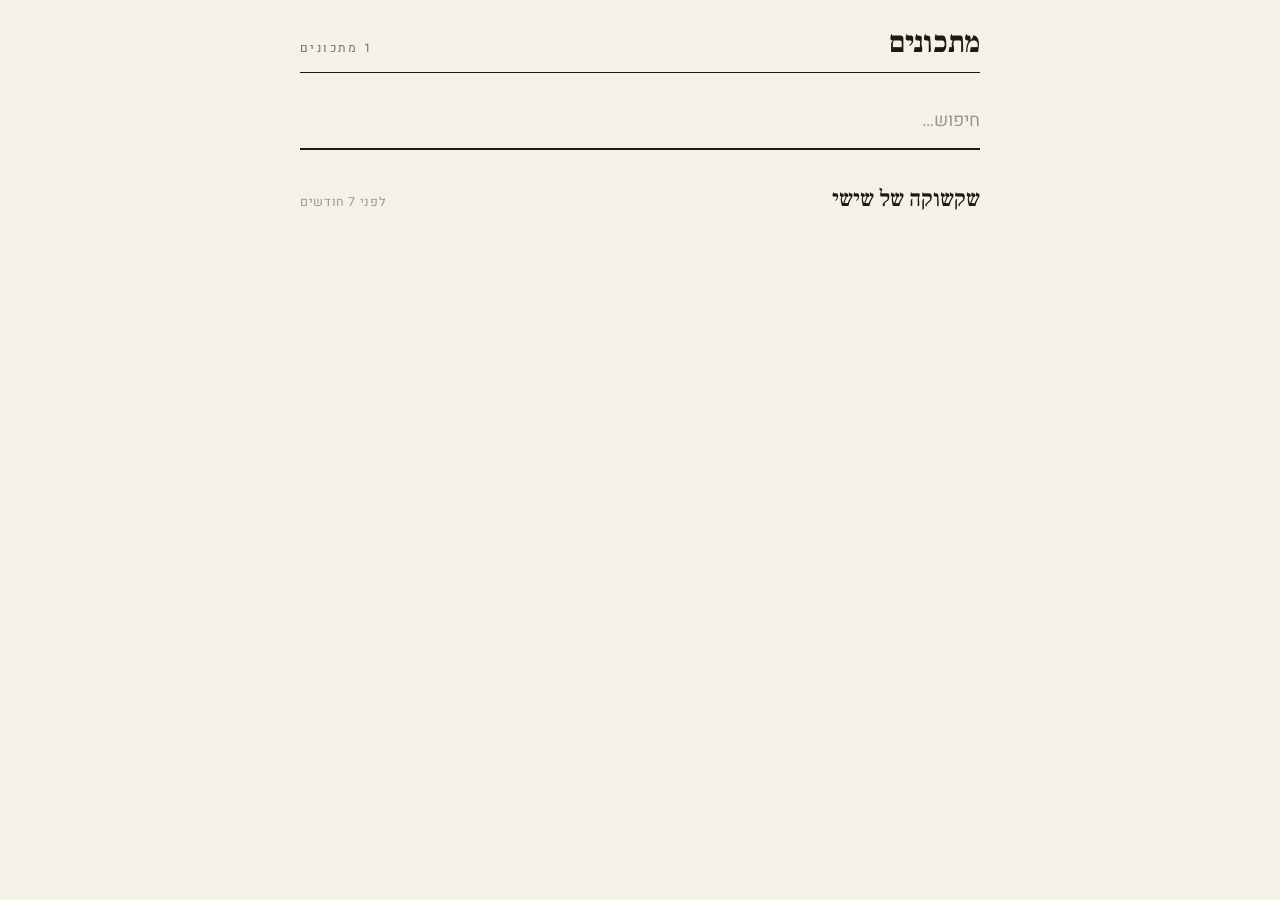
==== index.html @ 36fa7975 "matkonim v0" ====
<!doctype html>
<html lang="he" dir="rtl">
<head>
<meta charset="utf-8">
<meta name="viewport" content="width=device-width,initial-scale=1,viewport-fit=cover,maximum-scale=5">
<meta name="theme-color" content="#F7F2E8">
<meta name="apple-mobile-web-app-capable" content="yes">
<meta name="apple-mobile-web-app-status-bar-style" content="default">
<title>מתכונים</title>
<link rel="preconnect" href="https://fonts.googleapis.com">
<link rel="preconnect" href="https://fonts.gstatic.com" crossorigin>
<link href="https://fonts.googleapis.com/css2?family=Frank+Ruhl+Libre:wght@400;500;700;900&family=Heebo:wght@300;400;500;700&display=swap" rel="stylesheet">
<link rel="stylesheet" href="styles.css">
</head>
<body>
  <div id="app" aria-live="polite"></div>

  <template id="tpl-home">
    <div class="screen home">
      <header class="page-top">
        <div class="wordmark">מתכונים</div>
        <div class="kicker" data-count></div>
      </header>
      <div class="search-wrap">
        <input class="search" type="search" placeholder="חיפוש…" aria-label="חיפוש מתכונים" data-search>
      </div>
      <ul class="recipe-list" data-list></ul>
      <p class="empty" data-empty hidden>אין מתכונים תואמים</p>
    </div>
  </template>

  <template id="tpl-recipe">
    <article class="screen detail">
      <a href="#/" class="back">→ חזרה</a>
      <h1 data-title></h1>
      <div class="sub" data-sub></div>
      <section class="ingredients">
        <h2>מצרכים</h2>
        <div class="ing-list" data-ingredients></div>
      </section>
      <section class="instructions">
        <h2>הוראות הכנה</h2>
        <ol class="steps" data-instructions></ol>
      </section>
    </article>
  </template>

  <template id="tpl-admin-lock">
    <div class="screen lock">
      <div class="lock-inner">
        <div class="lock-title" data-lock-title>הזן PIN</div>
        <div class="lock-sub" data-lock-sub>ארבע ספרות לגישה לעריכה</div>
        <div class="pin-dots" data-dots>
          <span></span><span></span><span></span><span></span>
        </div>
        <div class="pin-pad">
          <button type="button">1</button><button type="button">2</button><button type="button">3</button>
          <button type="button">4</button><button type="button">5</button><button type="button">6</button>
          <button type="button">7</button><button type="button">8</button><button type="button">9</button>
          <button type="button" class="pad-spacer" aria-hidden="true"></button>
          <button type="button">0</button>
          <button type="button" class="pad-back" aria-label="מחק">⌫</button>
        </div>
        <button class="text-btn" data-forgot hidden>איפוס</button>
      </div>
    </div>
  </template>

  <template id="tpl-admin-token">
    <div class="screen token">
      <a href="#/" class="back">→ חזרה</a>
      <h1>GitHub Token</h1>
      <p class="token-help">
        כדי לשמור עריכות צריך Fine-grained PAT עם הרשאת Contents: Read and write על הריפו של מתכונים.
        <a href="https://github.com/settings/personal-access-tokens/new" target="_blank" rel="noopener">צור טוקן</a>
      </p>
      <label class="field">
        <span>שם בעלים (owner)</span>
        <input type="text" data-owner placeholder="danielhadar" dir="ltr">
      </label>
      <label class="field">
        <span>שם ריפו</span>
        <input type="text" data-repo placeholder="matkonim" dir="ltr">
      </label>
      <label class="field">
        <span>Token</span>
        <input type="password" data-token placeholder="github_pat_…" dir="ltr" autocomplete="off">
      </label>
      <div class="actions sticky">
        <button class="btn primary" data-save>שמור</button>
      </div>
      <p class="token-note">הטוקן נשמר רק בדפדפן הזה, ולא נשלח לשום מקום חוץ מ־api.github.com.</p>
    </div>
  </template>

  <template id="tpl-admin-home">
    <div class="screen admin-home">
      <header class="page-top">
        <div class="wordmark">עריכה</div>
        <a href="#/" class="kicker-link">יציאה לצפייה</a>
      </header>
      <div class="search-wrap">
        <input class="search" type="search" placeholder="חיפוש…" aria-label="חיפוש" data-search>
      </div>
      <ul class="recipe-list admin" data-list></ul>
      <p class="empty" data-empty hidden>אין עדיין מתכונים. הוסף אחד.</p>
      <a href="#/admin/new" class="fab" aria-label="מתכון חדש">+</a>
    </div>
  </template>

  <template id="tpl-admin-edit">
    <form class="screen edit">
      <a href="#/admin" class="back">→ חזרה</a>
      <h1 data-heading>מתכון חדש</h1>

      <label class="field">
        <span>כותרת</span>
        <input type="text" data-title required placeholder="שם המתכון">
      </label>

      <label class="field">
        <span>מצרכים — שורה אחת לכל מצרך</span>
        <textarea data-ingredients rows="8" placeholder="1 כוס קמח&#10;2 ביצים&#10;מלח"></textarea>
      </label>

      <label class="field">
        <span>הוראות הכנה — שורה אחת לכל שלב</span>
        <textarea data-instructions rows="12" placeholder="מערבבים את הקמח והביצים.&#10;מחממים תנור ל־180."></textarea>
      </label>

      <details class="preview-panel">
        <summary>תצוגה מקדימה</summary>
        <div class="preview-body" data-preview></div>
      </details>

      <div class="actions sticky">
        <button type="button" class="btn ghost" data-delete hidden>מחיקה</button>
        <button type="submit" class="btn primary" data-save>שמירה</button>
      </div>
    </form>
  </template>

  <div id="toast" class="toast" role="status" aria-live="polite" hidden></div>

  <script src="app.js"></script>
</body>
</html>
---- styles.css ----
/* ==========================================================================
   מתכונים — styles
   Aesthetic: נייר (Paper Recipe Book)
   Palette: cream paper · deep ink · saffron accent
   Type:    Frank Ruhl Libre (display) · Heebo (body)
   ========================================================================== */

:root {
  --paper:        #F7F2E8;
  --paper-lift:   #FCF8EE;          /* card interior, slightly brighter */
  --ink:          #1C1A16;
  --ink-60:       rgba(28,26,22,.62);
  --ink-40:       rgba(28,26,22,.42);
  --ink-20:       rgba(28,26,22,.20);
  --ink-10:       rgba(28,26,22,.10);
  --saffron:      #C8863C;
  --saffron-dark: #A06E2D;
  --danger:       #8B2A1F;

  --radius-sm:  6px;
  --radius-md:  10px;
  --radius-lg:  14px;

  --shadow-toast: 0 8px 24px -8px rgba(28,26,22,.25);

  --fs-base:   18px;
  --fs-body:   1.05rem;     /* ~19px */
  --fs-ingr:   1.12rem;     /* ~20px — kitchen readable */
  --fs-step:   1.22rem;     /* ~22px */
  --fs-h1:     2.4rem;      /* ~43px */
  --fs-h1-mob: 1.9rem;      /* ~34px */
  --fs-h2:     .82rem;

  --lh-body:   1.55;
  --lh-step:   1.65;

  --page-pad-x:   max(20px, env(safe-area-inset-right, 0) + 20px);
  --page-pad-bottom: max(32px, env(safe-area-inset-bottom, 0) + 32px);

  /* paper noise overlay — SVG data URI */
  --paper-noise: url("data:image/svg+xml;utf8,<svg xmlns='http://www.w3.org/2000/svg' width='200' height='200'><filter id='n'><feTurbulence type='fractalNoise' baseFrequency='.9' numOctaves='2'/></filter><rect width='200' height='200' filter='url(%23n)' opacity='.35'/></svg>");
}

* { box-sizing: border-box; }
html, body {
  margin: 0; padding: 0;
  background: var(--paper);
  color: var(--ink);
  -webkit-text-size-adjust: 100%;
  -webkit-font-smoothing: antialiased;
  text-rendering: optimizeLegibility;
}
body {
  font-family: 'Heebo', system-ui, sans-serif;
  font-size: var(--fs-base);
  line-height: var(--lh-body);
  min-height: 100dvh;
  position: relative;
  overscroll-behavior-y: contain;
}
body::before {
  content: '';
  position: fixed; inset: 0;
  background-image: var(--paper-noise);
  mix-blend-mode: multiply;
  opacity: .09;
  pointer-events: none;
  z-index: 0;
}
#app { position: relative; z-index: 1; }

/* ---------- layout shell ---------- */
.screen {
  max-width: 720px;
  margin: 0 auto;
  padding: 28px var(--page-pad-x) var(--page-pad-bottom);
  min-height: 100dvh;
  animation: fade 180ms ease-out both;
}
@keyframes fade { from { opacity: 0; transform: translateY(4px); } to { opacity: 1; transform: none; } }

/* When View Transitions are running (forward/back), skip the .screen fade — it would double-animate */
@supports (view-transition-name: root) {
  html.nav-forward .screen,
  html.nav-back .screen { animation: none; }
}

/* ============================================================================
   Page transitions — slide for forward/back, matched to RTL direction.
   RTL convention (iOS): forward enters from LEFT, back enters from RIGHT.
   Uses the View Transitions API — silently no-ops on browsers that lack it.
   ============================================================================ */
@keyframes slide-in-from-left  { from { transform: translateX(-100%); opacity: .85; } to { transform: none; opacity: 1; } }
@keyframes slide-out-to-right  { from { transform: none; opacity: 1; }                to { transform: translateX(100%);  opacity: .85; } }
@keyframes slide-in-from-right { from { transform: translateX(100%);  opacity: .85; } to { transform: none; opacity: 1; } }
@keyframes slide-out-to-left   { from { transform: none; opacity: 1; }                to { transform: translateX(-100%); opacity: .85; } }

::view-transition-old(root),
::view-transition-new(root) {
  animation-duration: 280ms;
  animation-timing-function: cubic-bezier(.25,.8,.25,1);
  animation-fill-mode: both;
  /* Hide scrollbars on the snapshot so they don't flash */
  mix-blend-mode: normal;
}

html.nav-forward::view-transition-old(root) { animation-name: slide-out-to-right; }
html.nav-forward::view-transition-new(root) { animation-name: slide-in-from-left; }
html.nav-back::view-transition-old(root)    { animation-name: slide-out-to-left; }
html.nav-back::view-transition-new(root)    { animation-name: slide-in-from-right; }

/* No-animation cases: cross-fade quickly */
html.nav-same::view-transition-old(root),
html.nav-none::view-transition-old(root) { animation: none; opacity: 0; }
html.nav-same::view-transition-new(root),
html.nav-none::view-transition-new(root) { animation: none; opacity: 1; }

@media (prefers-reduced-motion: reduce) {
  ::view-transition-old(root),
  ::view-transition-new(root) { animation-duration: 0ms !important; }
}

a { color: inherit; }
button { font-family: inherit; }

.page-top {
  display: flex;
  align-items: baseline;
  justify-content: space-between;
  gap: 16px;
  border-bottom: 1px solid var(--ink);
  padding-bottom: 14px;
  margin-bottom: 20px;
}
.wordmark {
  font-family: 'Frank Ruhl Libre', serif;
  font-weight: 700;
  font-size: 30px;
  letter-spacing: -.01em;
  line-height: 1;
}
.kicker, .kicker-link {
  font-size: 12px;
  letter-spacing: .2em;
  text-transform: uppercase;
  color: var(--ink-60);
  text-decoration: none;
}
.kicker-link { text-decoration: underline; text-underline-offset: 4px; }
.kicker-link:hover { color: var(--ink); }

/* ---------- search ---------- */
.search-wrap { position: relative; margin-bottom: 18px; }
.search {
  width: 100%;
  background: transparent;
  border: none;
  border-bottom: 2px solid var(--ink);
  padding: 14px 0 14px 38px;
  font-family: inherit;
  font-size: 18px;
  color: var(--ink);
  direction: rtl;
  text-align: right;
  outline: none;
  -webkit-appearance: none;
  border-radius: 0;
}
.search::placeholder { color: var(--ink-40); }
.search::-webkit-search-cancel-button { display: none; }
.search:focus { border-bottom-color: var(--saffron); }

/* ---------- recipe list ---------- */
.recipe-list {
  list-style: none;
  margin: 0; padding: 0;
}
.recipe-list li {
  padding: 18px 0;
  border-bottom: 1px solid var(--ink-20);
  display: flex;
  align-items: baseline;
  justify-content: space-between;
  gap: 18px;
  cursor: pointer;
  -webkit-tap-highlight-color: transparent;
  min-height: 64px;
}
.recipe-list li:last-child { border-bottom: none; }
.recipe-list li:active { background: var(--ink-10); }
.recipe-list .t {
  font-family: 'Frank Ruhl Libre', serif;
  font-weight: 500;
  font-size: 23px;
  line-height: 1.2;
}
.recipe-list .meta {
  font-size: 12.5px;
  color: var(--ink-40);
  white-space: nowrap;
  letter-spacing: .05em;
}
.recipe-list li.fresh .t::before {
  content: '';
  display: inline-block;
  width: 6px; height: 6px;
  background: var(--saffron);
  border-radius: 50%;
  margin-left: 10px;
  vertical-align: middle;
  transform: translateY(-3px);
}

/* admin rows: add edit/delete */
.recipe-list.admin li { padding-left: 8px; }
.recipe-list.admin .row-actions {
  display: flex;
  gap: 6px;
}
.recipe-list.admin .row-actions a {
  color: var(--ink-60);
  text-decoration: none;
  font-size: 14px;
  padding: 10px 12px;
  border-radius: var(--radius-sm);
}
.recipe-list.admin .row-actions a:hover { color: var(--ink); background: var(--ink-10); }

.empty {
  text-align: center;
  color: var(--ink-40);
  padding: 48px 0;
  font-style: italic;
}

/* ---------- recipe detail ---------- */
.detail .back, .edit .back, .token .back {
  display: inline-block;
  font-size: 14px;
  color: var(--ink-60);
  text-decoration: none;
  margin-bottom: 16px;
  padding: 6px 0;
}
.detail .back:hover { color: var(--ink); }

.detail h1 {
  font-family: 'Frank Ruhl Libre', serif;
  font-weight: 700;
  font-size: var(--fs-h1);
  line-height: 1.05;
  letter-spacing: -.02em;
  margin: 0 0 8px;
}
.detail .sub {
  font-size: 12px;
  letter-spacing: .2em;
  text-transform: uppercase;
  color: var(--ink-60);
  margin-bottom: 26px;
}
.detail h2 {
  font-family: 'Frank Ruhl Libre', serif;
  font-weight: 700;
  font-size: var(--fs-h2);
  letter-spacing: .3em;
  text-transform: uppercase;
  color: var(--saffron-dark);
  margin: 32px 0 14px;
}

/* ingredients — no bullets, just lines */
.ing-list {
  display: block;
}
.ing-list > div {
  font-size: var(--fs-ingr);
  line-height: 1.45;
  padding: 8px 0;
  border-bottom: 1px dashed var(--ink-20);
}
.ing-list > div:last-child { border-bottom: none; }

/* instructions — numbered cells (C adapted to paper) */
.steps {
  list-style: none;
  counter-reset: step;
  margin: 0; padding: 0;
  display: grid;
  gap: 10px;
}
.steps li {
  counter-increment: step;
  position: relative;
  background: var(--paper-lift);
  border: 1px solid var(--ink);
  border-radius: var(--radius-md);
  padding: 18px 64px 18px 20px;
  font-size: var(--fs-step);
  line-height: var(--lh-step);
}
.steps li::before {
  content: counter(step);
  position: absolute;
  right: -1px; top: -1px;
  width: 44px; height: 44px;
  background: var(--saffron);
  color: var(--paper);
  border: 1px solid var(--ink);
  border-top-right-radius: var(--radius-md);
  border-bottom-left-radius: var(--radius-md);
  font-family: 'Frank Ruhl Libre', serif;
  font-weight: 700;
  font-size: 22px;
  display: grid;
  place-items: center;
  font-variant-numeric: tabular-nums;
}

/* ---------- PIN lock ---------- */
.lock {
  display: flex;
  align-items: center;
  justify-content: center;
}
.lock-inner {
  width: 100%;
  max-width: 340px;
  text-align: center;
}
.lock-title {
  font-family: 'Frank Ruhl Libre', serif;
  font-weight: 700;
  font-size: 34px;
  margin-top: 40px;
  margin-bottom: 6px;
}
.lock-sub {
  color: var(--ink-60);
  font-size: 14px;
  margin-bottom: 32px;
}
.pin-dots {
  display: flex;
  justify-content: center;
  gap: 18px;
  margin-bottom: 36px;
}
.pin-dots span {
  width: 14px; height: 14px;
  border-radius: 50%;
  border: 1.5px solid var(--ink);
  transition: background 120ms ease;
}
.pin-dots span.filled { background: var(--ink); }
.pin-dots.shake { animation: shake 320ms ease; }
@keyframes shake {
  0%,100% { transform: translateX(0); }
  20% { transform: translateX(-8px); }
  40% { transform: translateX(8px); }
  60% { transform: translateX(-6px); }
  80% { transform: translateX(6px); }
}
.pin-pad {
  display: grid;
  grid-template-columns: repeat(3, 1fr);
  gap: 14px;
  max-width: 320px;
  margin: 0 auto;
}
.pin-pad button {
  aspect-ratio: 1;
  min-height: 72px;
  border: 1px solid var(--ink);
  background: var(--paper-lift);
  border-radius: 50%;
  font-family: 'Frank Ruhl Libre', serif;
  font-weight: 500;
  font-size: 28px;
  color: var(--ink);
  cursor: pointer;
  -webkit-tap-highlight-color: transparent;
  transition: background 100ms ease, transform 80ms ease;
}
.pin-pad button:active { background: var(--saffron); color: var(--paper); transform: scale(.96); }
.pin-pad .pad-spacer { border: none; background: transparent; pointer-events: none; }
.pin-pad .pad-back {
  font-size: 22px;
  background: transparent;
  border: none;
}
.pin-pad .pad-back:active { background: transparent; transform: scale(.96); color: var(--saffron-dark); }

.text-btn {
  background: none;
  border: none;
  color: var(--ink-60);
  font-size: 13px;
  margin-top: 28px;
  text-decoration: underline;
  text-underline-offset: 4px;
  padding: 8px;
}

/* ---------- token screen ---------- */
.token h1 {
  font-family: 'Frank Ruhl Libre', serif;
  font-weight: 700;
  font-size: 32px;
  margin: 8px 0 12px;
}
.token-help {
  color: var(--ink-60);
  font-size: 15px;
  margin-bottom: 20px;
  line-height: 1.5;
}
.token-help a {
  color: var(--saffron-dark);
  text-decoration: underline;
  text-underline-offset: 3px;
}
.token-note {
  color: var(--ink-40);
  font-size: 12px;
  margin-top: 12px;
  line-height: 1.5;
}

/* ---------- admin / edit form ---------- */
.edit h1 {
  font-family: 'Frank Ruhl Libre', serif;
  font-weight: 700;
  font-size: 30px;
  margin: 8px 0 24px;
}
.field {
  display: block;
  margin-bottom: 18px;
}
.field > span {
  display: block;
  font-size: 12px;
  letter-spacing: .15em;
  text-transform: uppercase;
  color: var(--ink-60);
  margin-bottom: 8px;
}
.field input[type="text"],
.field input[type="password"],
.field textarea {
  width: 100%;
  background: var(--paper-lift);
  border: 1px solid var(--ink);
  border-radius: var(--radius-md);
  padding: 14px 16px;
  font-family: inherit;
  font-size: 17px;
  color: var(--ink);
  line-height: 1.5;
  outline: none;
  -webkit-appearance: none;
}
.field input[type="text"]:focus,
.field input[type="password"]:focus,
.field textarea:focus {
  border-color: var(--saffron);
  box-shadow: 0 0 0 3px rgba(200,134,60,.15);
}
.field textarea {
  resize: vertical;
  min-height: 120px;
  font-family: inherit;
  line-height: 1.6;
}

.preview-panel {
  background: var(--paper-lift);
  border: 1px dashed var(--ink-40);
  border-radius: var(--radius-md);
  padding: 8px 16px;
  margin: 20px 0 120px;
}
.preview-panel summary {
  font-size: 12px;
  letter-spacing: .15em;
  text-transform: uppercase;
  color: var(--ink-60);
  cursor: pointer;
  padding: 8px 0;
}
.preview-panel[open] summary { margin-bottom: 8px; }
.preview-body {
  padding-bottom: 8px;
}
.preview-body h3 {
  font-family: 'Frank Ruhl Libre', serif;
  font-weight: 700;
  font-size: 26px;
  margin: 8px 0 16px;
}
.preview-body .p-section {
  font-family: 'Frank Ruhl Libre', serif;
  font-weight: 700;
  font-size: 11px;
  letter-spacing: .3em;
  text-transform: uppercase;
  color: var(--saffron-dark);
  margin: 20px 0 10px;
}
.preview-body .p-ing { padding: 6px 0; font-size: 16px; border-bottom: 1px dashed var(--ink-20); }
.preview-body .p-ing:last-child { border-bottom: none; }
.preview-body ol.p-steps { list-style: none; counter-reset: p; padding: 0; margin: 0; display: grid; gap: 8px; }
.preview-body ol.p-steps li {
  counter-increment: p;
  position: relative;
  background: var(--paper);
  border: 1px solid var(--ink);
  border-radius: var(--radius-md);
  padding: 12px 54px 12px 16px;
  font-size: 16px;
  line-height: 1.5;
}
.preview-body ol.p-steps li::before {
  content: counter(p);
  position: absolute;
  right: -1px; top: -1px;
  width: 36px; height: 36px;
  background: var(--saffron);
  color: var(--paper);
  border: 1px solid var(--ink);
  border-top-right-radius: var(--radius-md);
  border-bottom-left-radius: var(--radius-md);
  font-family: 'Frank Ruhl Libre', serif;
  font-weight: 700;
  font-size: 17px;
  display: grid;
  place-items: center;
}

/* ---------- buttons ---------- */
.actions {
  display: flex;
  gap: 10px;
  justify-content: flex-start;
}
.actions.sticky {
  position: sticky;
  bottom: 0;
  background: linear-gradient(to top, var(--paper) 60%, transparent);
  padding: 20px 0 calc(env(safe-area-inset-bottom, 0) + 12px);
  margin-top: 24px;
  z-index: 5;
}
.btn {
  border: 1px solid var(--ink);
  border-radius: var(--radius-md);
  padding: 14px 22px;
  font-family: inherit;
  font-size: 16px;
  font-weight: 500;
  cursor: pointer;
  min-height: 50px;
  -webkit-tap-highlight-color: transparent;
  transition: background 100ms ease, transform 80ms ease;
}
.btn.primary { background: var(--ink); color: var(--paper); }
.btn.primary:active { background: #000; transform: scale(.98); }
.btn.ghost { background: transparent; color: var(--danger); border-color: var(--danger); margin-left: auto; }
.btn.ghost:active { background: rgba(139,42,31,.08); }
.btn:disabled { opacity: .5; cursor: not-allowed; }

/* ---------- FAB ---------- */
.fab {
  position: fixed;
  bottom: calc(env(safe-area-inset-bottom, 0) + 24px);
  inset-inline-end: 24px;
  width: 60px; height: 60px;
  background: var(--ink);
  color: var(--paper);
  border-radius: 50%;
  display: grid;
  place-items: center;
  font-family: 'Frank Ruhl Libre', serif;
  font-size: 34px;
  text-decoration: none;
  box-shadow: 0 6px 16px -4px rgba(28,26,22,.35);
  z-index: 10;
  transition: transform 120ms ease;
}
.fab:active { transform: scale(.94); }

/* ---------- toast ---------- */
.toast {
  position: fixed;
  bottom: calc(env(safe-area-inset-bottom, 0) + 28px);
  left: 50%;
  transform: translateX(-50%) translateY(12px);
  background: var(--ink);
  color: var(--paper);
  padding: 12px 18px;
  border-radius: var(--radius-md);
  font-size: 15px;
  box-shadow: var(--shadow-toast);
  z-index: 100;
  opacity: 0;
  pointer-events: none;
  transition: opacity 180ms ease, transform 180ms ease;
}
.toast[data-visible="true"] {
  opacity: 1;
  transform: translateX(-50%) translateY(0);
}
.toast.error { background: var(--danger); }

/* ---------- wider (iPad / desktop) ---------- */
@media (min-width: 900px) {
  :root { --fs-base: 19px; }
  .detail h1 { font-size: 3rem; }
  .steps li { font-size: 1.26rem; padding-right: 72px; padding-left: 22px; }
  .pin-pad { max-width: 360px; }
}

/* ---------- narrower (phone) ---------- */
@media (max-width: 480px) {
  :root {
    --fs-base: 17px;
    --fs-ingr: 1.06rem;
    --fs-step: 1.12rem;
    --fs-h1: 2rem;
  }
  .wordmark { font-size: 26px; }
  .recipe-list .t { font-size: 20px; }
}

/* ---------- honour reduce-motion ---------- */
@media (prefers-reduced-motion: reduce) {
  * { animation: none !important; transition: none !important; }
}
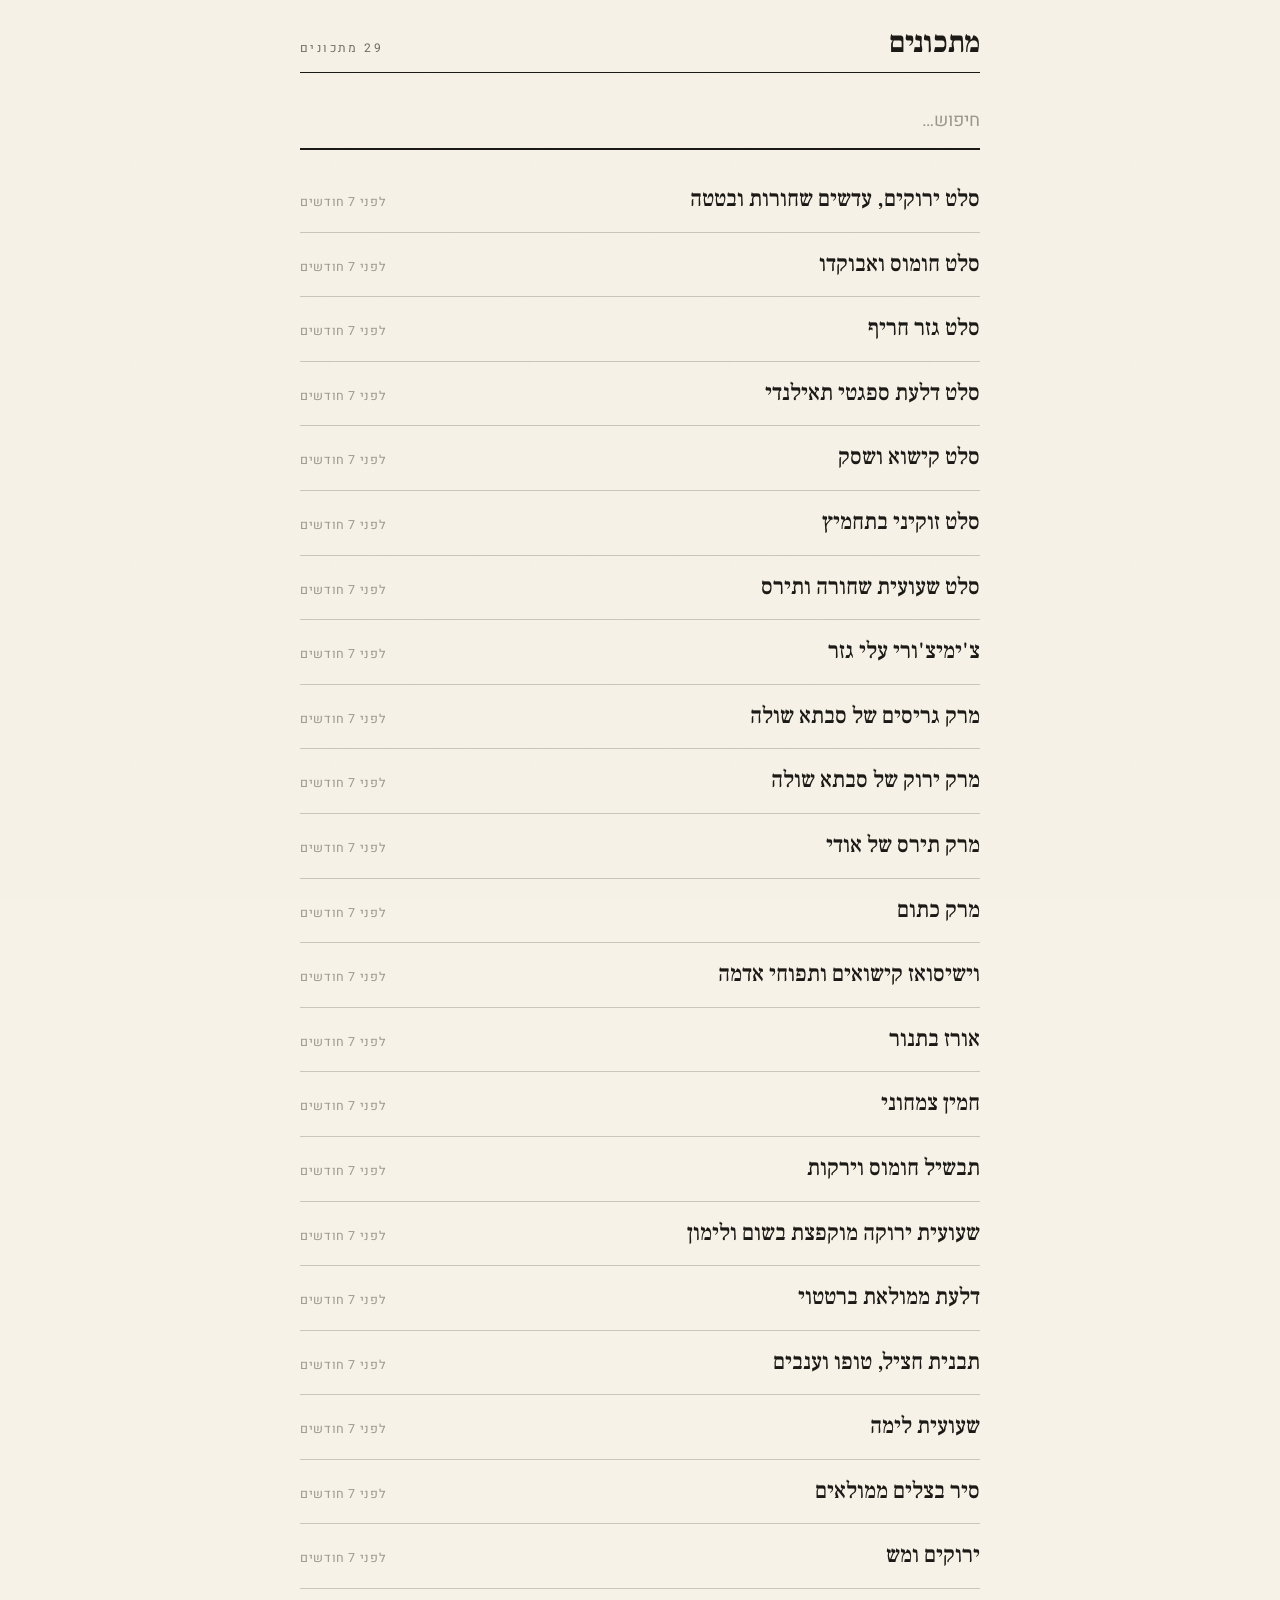
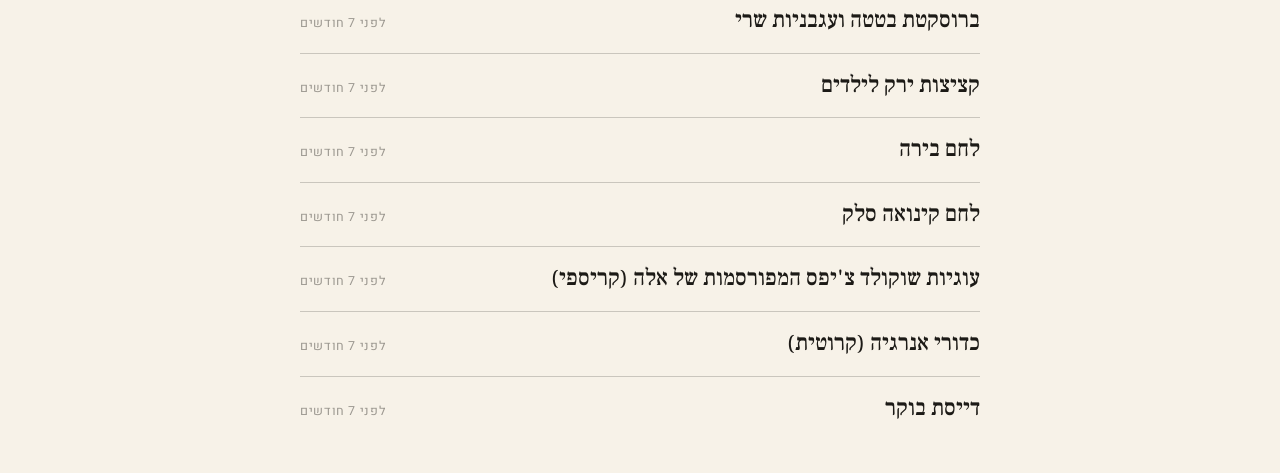
==== commit 7a7d1ff4: "add noindex + robots.txt to keep site out of search engines" ====
--- a/index.html
+++ b/index.html
@@ -6,6 +6,7 @@
 <meta name="theme-color" content="#F7F2E8">
 <meta name="apple-mobile-web-app-capable" content="yes">
 <meta name="apple-mobile-web-app-status-bar-style" content="default">
+<meta name="robots" content="noindex, nofollow">
 <title>מתכונים</title>
 <link rel="preconnect" href="https://fonts.googleapis.com">
 <link rel="preconnect" href="https://fonts.gstatic.com" crossorigin>
--- a/styles.css
+++ b/styles.css
@@ -281,6 +281,20 @@
 }
 .ing-list > div:last-child { border-bottom: none; }
 
+/* sub-section header inside ingredients (lines ending with ":") — e.g. "לרוטב:" */
+.ing-list > div[data-section] {
+  font-family: var(--font-display, var(--font-sans));
+  font-weight: 600;
+  font-size: calc(var(--fs-ingr) * 1.02);
+  color: var(--saffron-dark);
+  letter-spacing: .02em;
+  padding-top: 16px;
+  padding-bottom: 6px;
+  border-bottom: none;
+}
+.ing-list > div[data-section] + div { border-top: 1px dashed var(--ink-20); }
+.ing-list > div[data-section]:first-child { padding-top: 8px; }
+
 /* instructions — numbered cells (C adapted to paper) */
 .steps {
   list-style: none;
@@ -510,6 +524,13 @@
 }
 .preview-body .p-ing { padding: 6px 0; font-size: 16px; border-bottom: 1px dashed var(--ink-20); }
 .preview-body .p-ing:last-child { border-bottom: none; }
+.preview-body .p-ing[data-section] {
+  font-weight: 600;
+  color: var(--saffron-dark);
+  padding-top: 12px;
+  border-bottom: none;
+}
+.preview-body .p-ing[data-section] + .p-ing { border-top: 1px dashed var(--ink-20); }
 .preview-body ol.p-steps { list-style: none; counter-reset: p; padding: 0; margin: 0; display: grid; gap: 8px; }
 .preview-body ol.p-steps li {
   counter-increment: p;
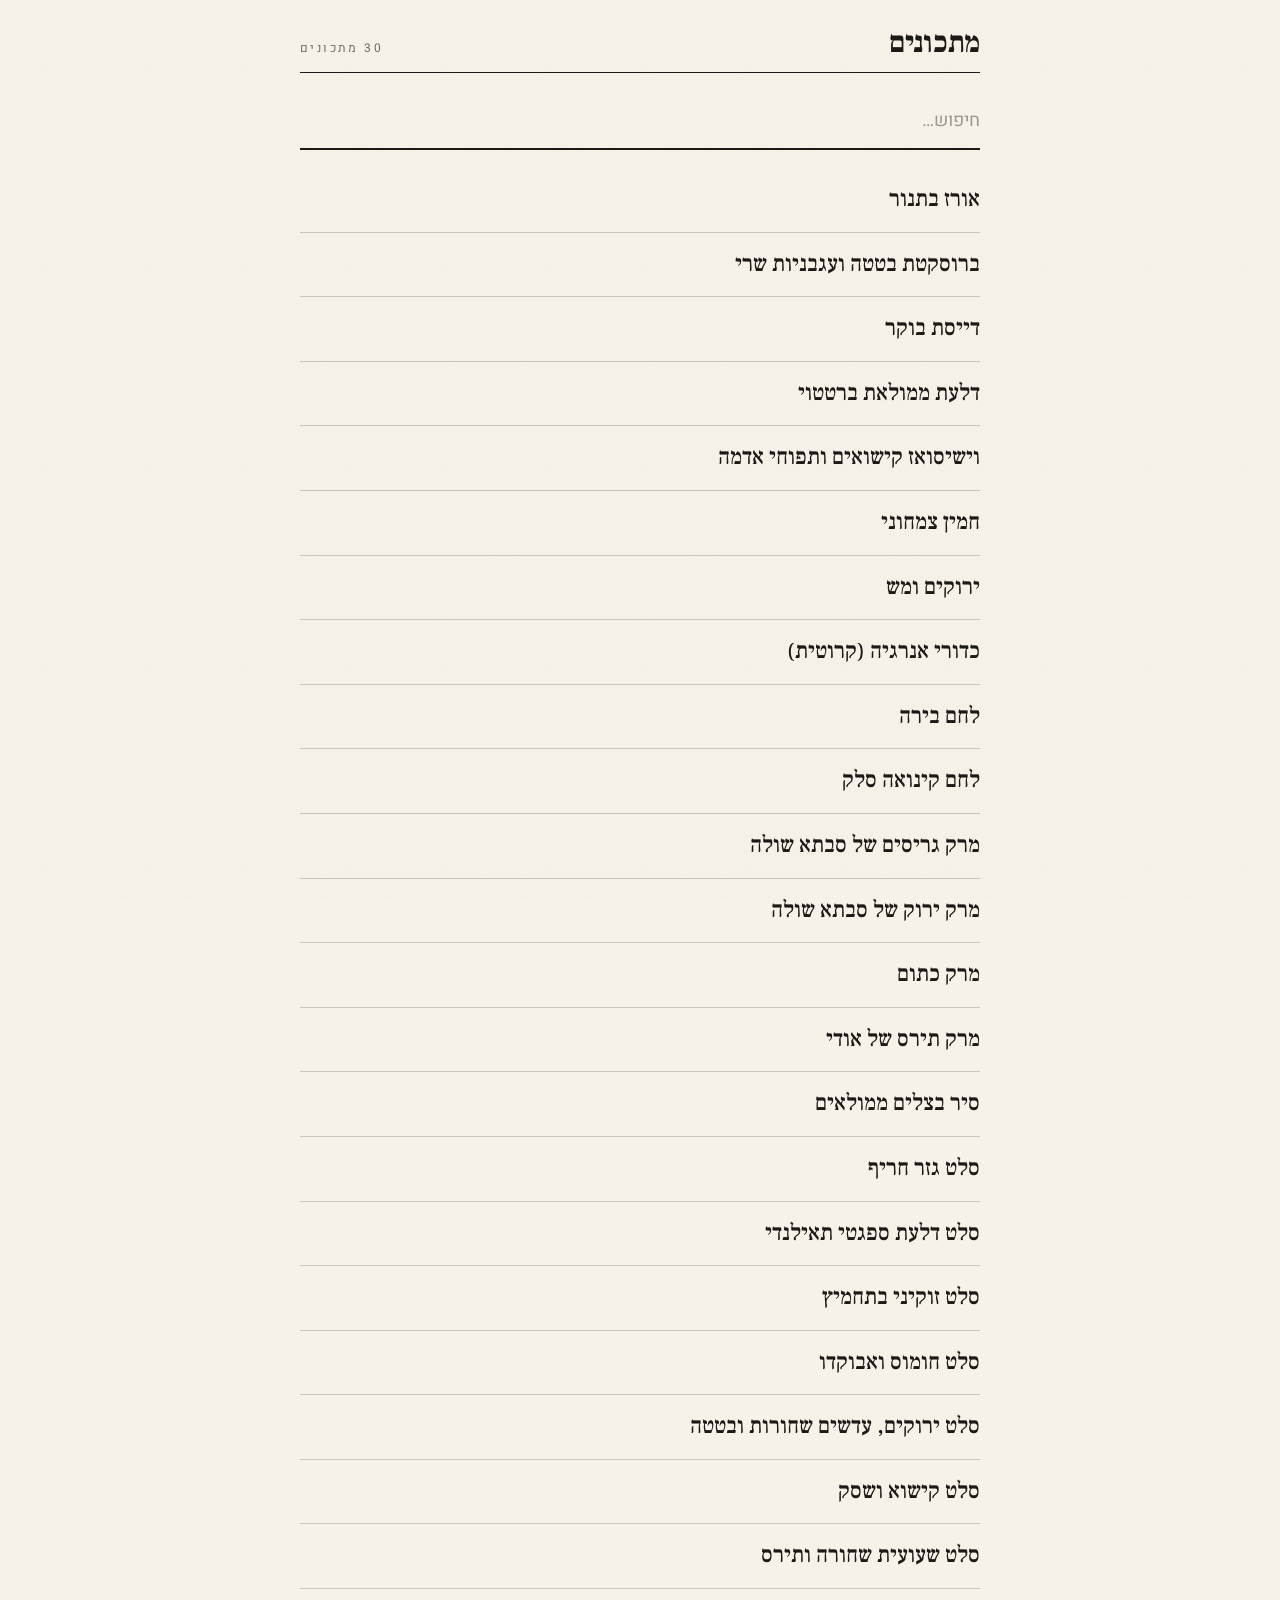
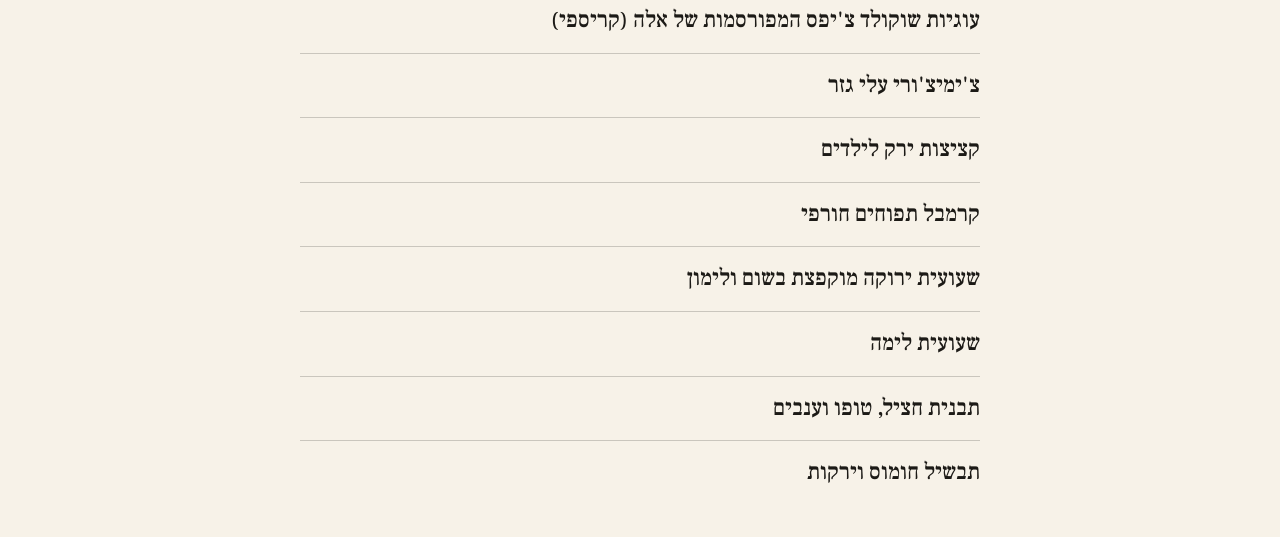
==== commit 5a4a24cd: "ui: clear-search button, stable sort, cleaner list meta - search: add × button to clear (reader + ad" ====
--- a/index.html
+++ b/index.html
@@ -24,6 +24,7 @@
       </header>
       <div class="search-wrap">
         <input class="search" type="search" placeholder="חיפוש…" aria-label="חיפוש מתכונים" data-search>
+        <button class="search-clear" type="button" aria-label="נקה חיפוש" data-search-clear hidden>×</button>
       </div>
       <ul class="recipe-list" data-list></ul>
       <p class="empty" data-empty hidden>אין מתכונים תואמים</p>
@@ -102,6 +103,7 @@
       </header>
       <div class="search-wrap">
         <input class="search" type="search" placeholder="חיפוש…" aria-label="חיפוש" data-search>
+        <button class="search-clear" type="button" aria-label="נקה חיפוש" data-search-clear hidden>×</button>
       </div>
       <ul class="recipe-list admin" data-list></ul>
       <p class="empty" data-empty hidden>אין עדיין מתכונים. הוסף אחד.</p>
--- a/styles.css
+++ b/styles.css
@@ -170,6 +170,30 @@
 .search::-webkit-search-cancel-button { display: none; }
 .search:focus { border-bottom-color: var(--saffron); }
 
+.search-clear {
+  position: absolute;
+  left: 0;
+  top: 50%;
+  transform: translateY(-50%);
+  width: 28px;
+  height: 28px;
+  padding: 0;
+  border: none;
+  background: transparent;
+  color: var(--ink-40);
+  font-size: 22px;
+  line-height: 1;
+  cursor: pointer;
+  border-radius: 50%;
+  display: flex;
+  align-items: center;
+  justify-content: center;
+  transition: color 120ms ease, background 120ms ease;
+}
+.search-clear:hover { color: var(--ink); background: rgba(0,0,0,.05); }
+.search-clear:focus-visible { outline: 2px solid var(--saffron); outline-offset: 2px; }
+.search-clear[hidden] { display: none; }
+
 /* ---------- recipe list ---------- */
 .recipe-list {
   list-style: none;
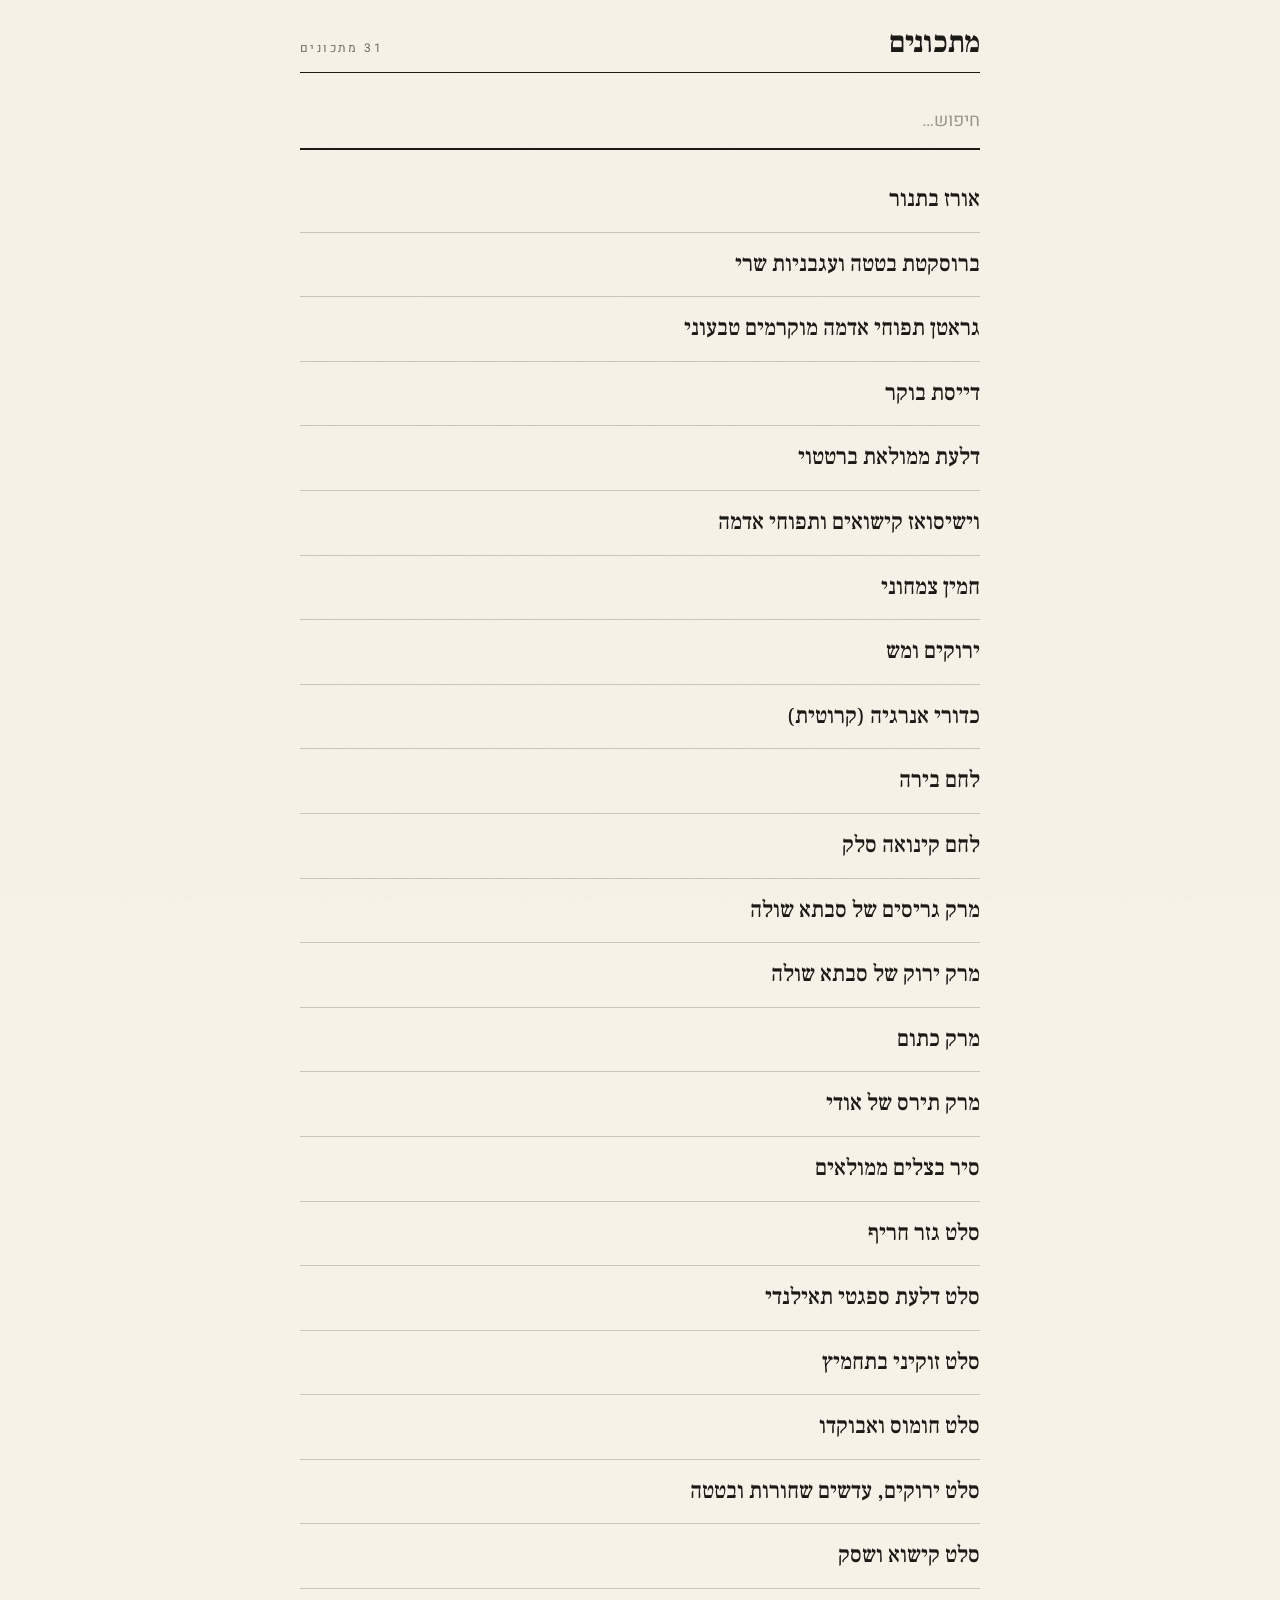
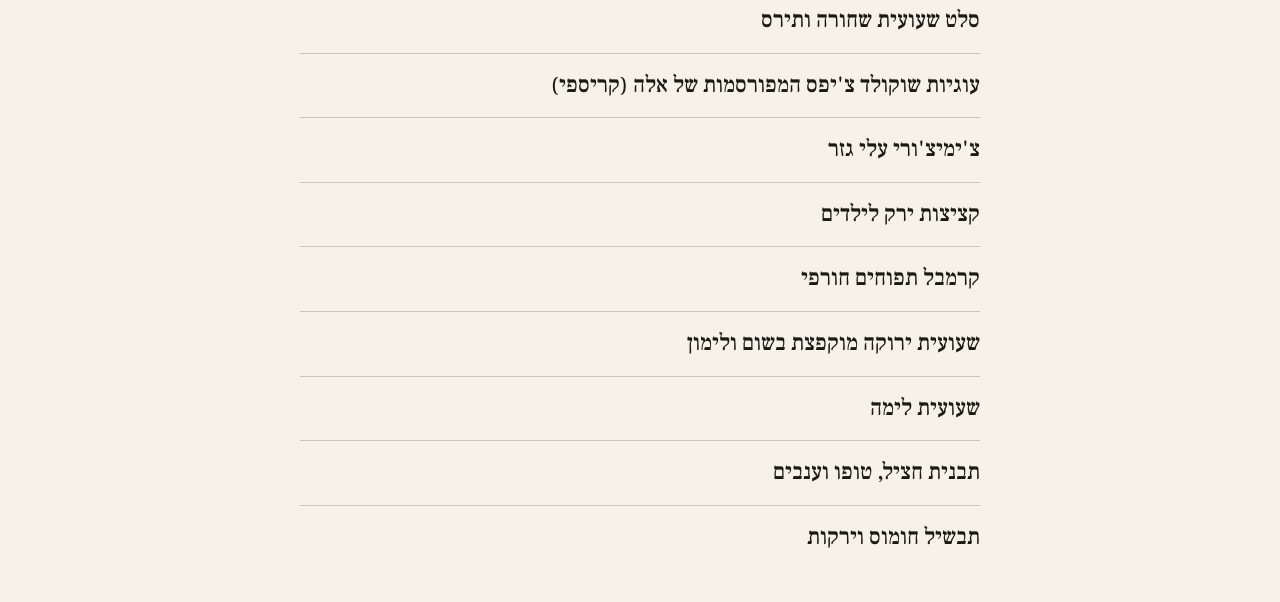
==== commit 8b36f4f7: "drop last-opened sort; add admin category picker - remove last-opened localStorage sort + per-row me" ====
--- a/index.html
+++ b/index.html
@@ -122,6 +122,21 @@
       </label>
 
       <label class="field">
+        <span>קטגוריה</span>
+        <select data-category required>
+          <option value="" disabled selected>בחר קטגוריה</option>
+          <option value="salads">סלטים</option>
+          <option value="soups">מרקים</option>
+          <option value="starters">מנות ראשונות</option>
+          <option value="mains">עיקריות</option>
+          <option value="baked">מאפים ולחמים</option>
+          <option value="desserts">קינוחים</option>
+          <option value="breakfast">ארוחת בוקר</option>
+          <option value="sauces">רטבים</option>
+        </select>
+      </label>
+
+      <label class="field">
         <span>מצרכים — שורה אחת לכל מצרך</span>
         <textarea data-ingredients rows="8" placeholder="1 כוס קמח&#10;2 ביצים&#10;מלח"></textarea>
       </label>
--- a/styles.css
+++ b/styles.css
@@ -218,23 +218,6 @@
   font-size: 23px;
   line-height: 1.2;
 }
-.recipe-list .meta {
-  font-size: 12.5px;
-  color: var(--ink-40);
-  white-space: nowrap;
-  letter-spacing: .05em;
-}
-.recipe-list li.fresh .t::before {
-  content: '';
-  display: inline-block;
-  width: 6px; height: 6px;
-  background: var(--saffron);
-  border-radius: 50%;
-  margin-left: 10px;
-  vertical-align: middle;
-  transform: translateY(-3px);
-}
-
 /* admin rows: add edit/delete */
 .recipe-list.admin li { padding-left: 8px; }
 .recipe-list.admin .row-actions {
@@ -486,7 +469,8 @@
 }
 .field input[type="text"],
 .field input[type="password"],
-.field textarea {
+.field textarea,
+.field select {
   width: 100%;
   background: var(--paper-lift);
   border: 1px solid var(--ink);
@@ -498,10 +482,12 @@
   line-height: 1.5;
   outline: none;
   -webkit-appearance: none;
+  appearance: none;
 }
 .field input[type="text"]:focus,
 .field input[type="password"]:focus,
-.field textarea:focus {
+.field textarea:focus,
+.field select:focus {
   border-color: var(--saffron);
   box-shadow: 0 0 0 3px rgba(200,134,60,.15);
 }
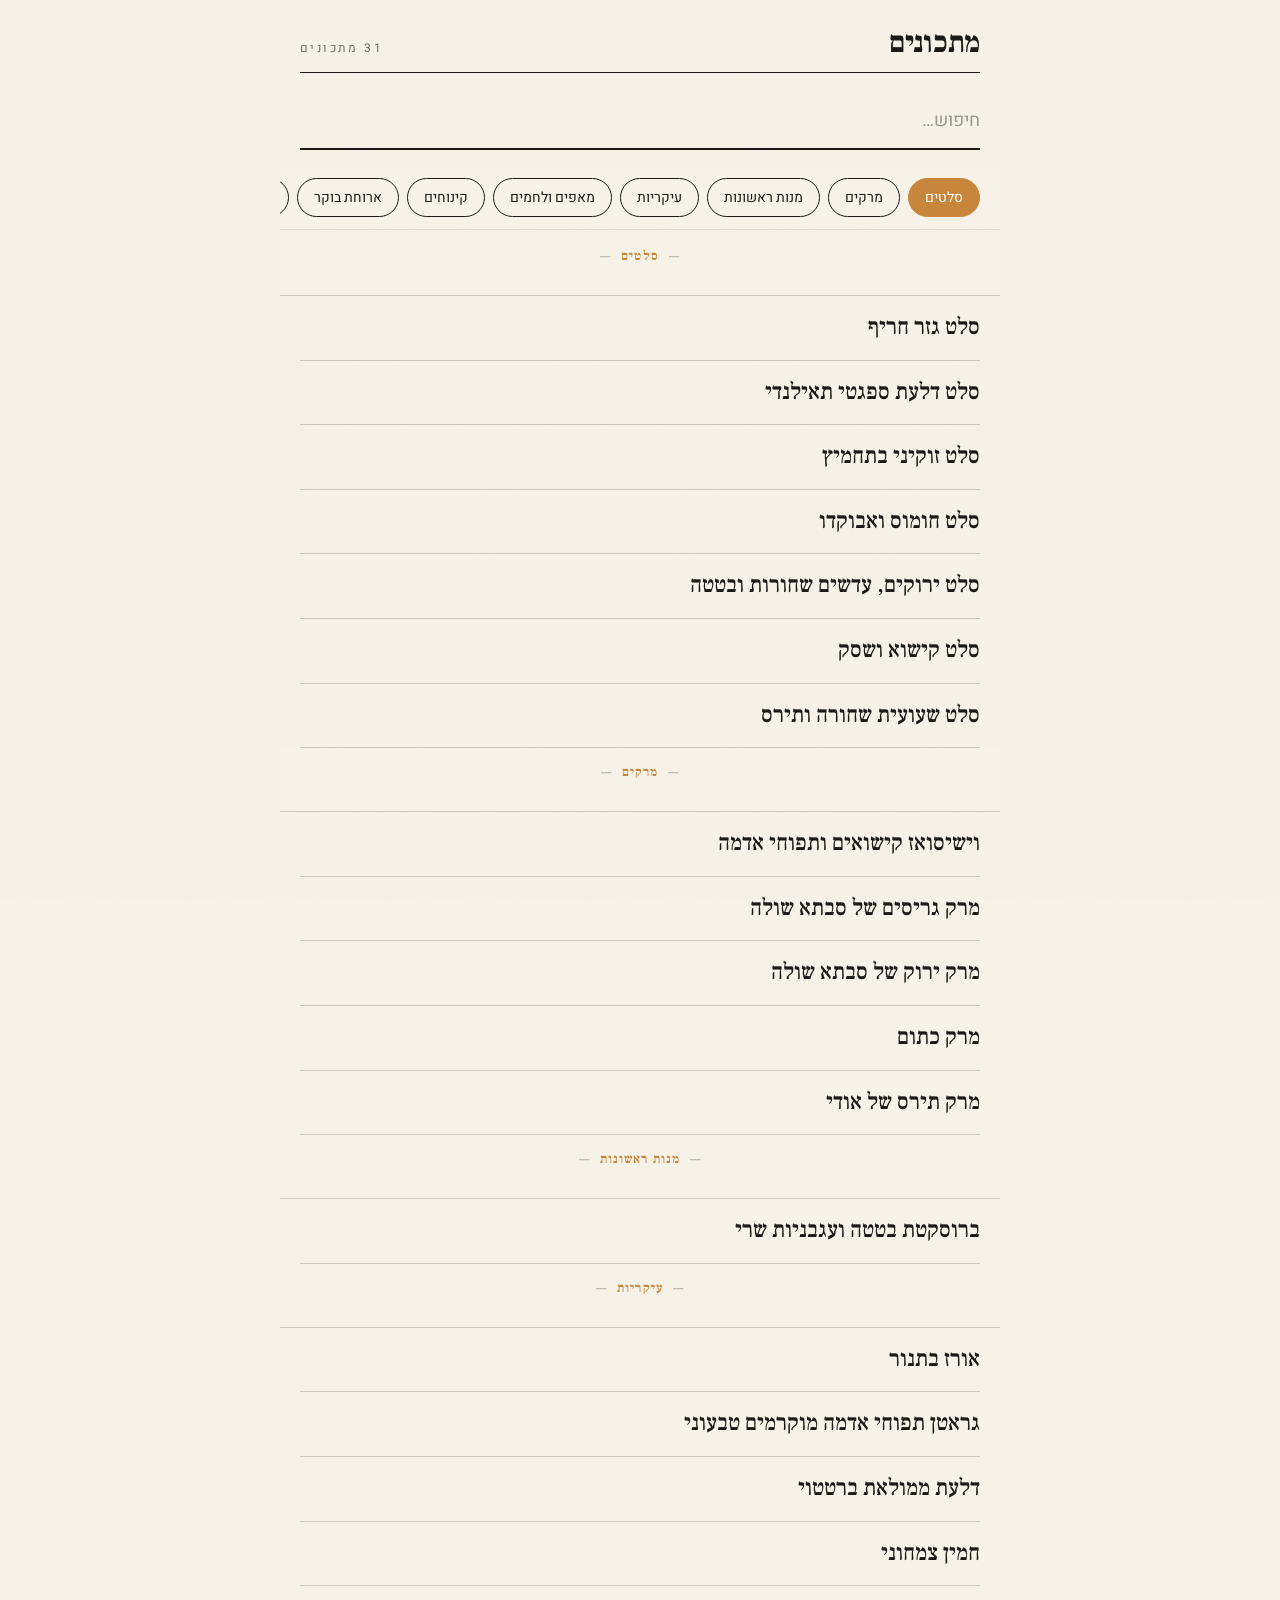
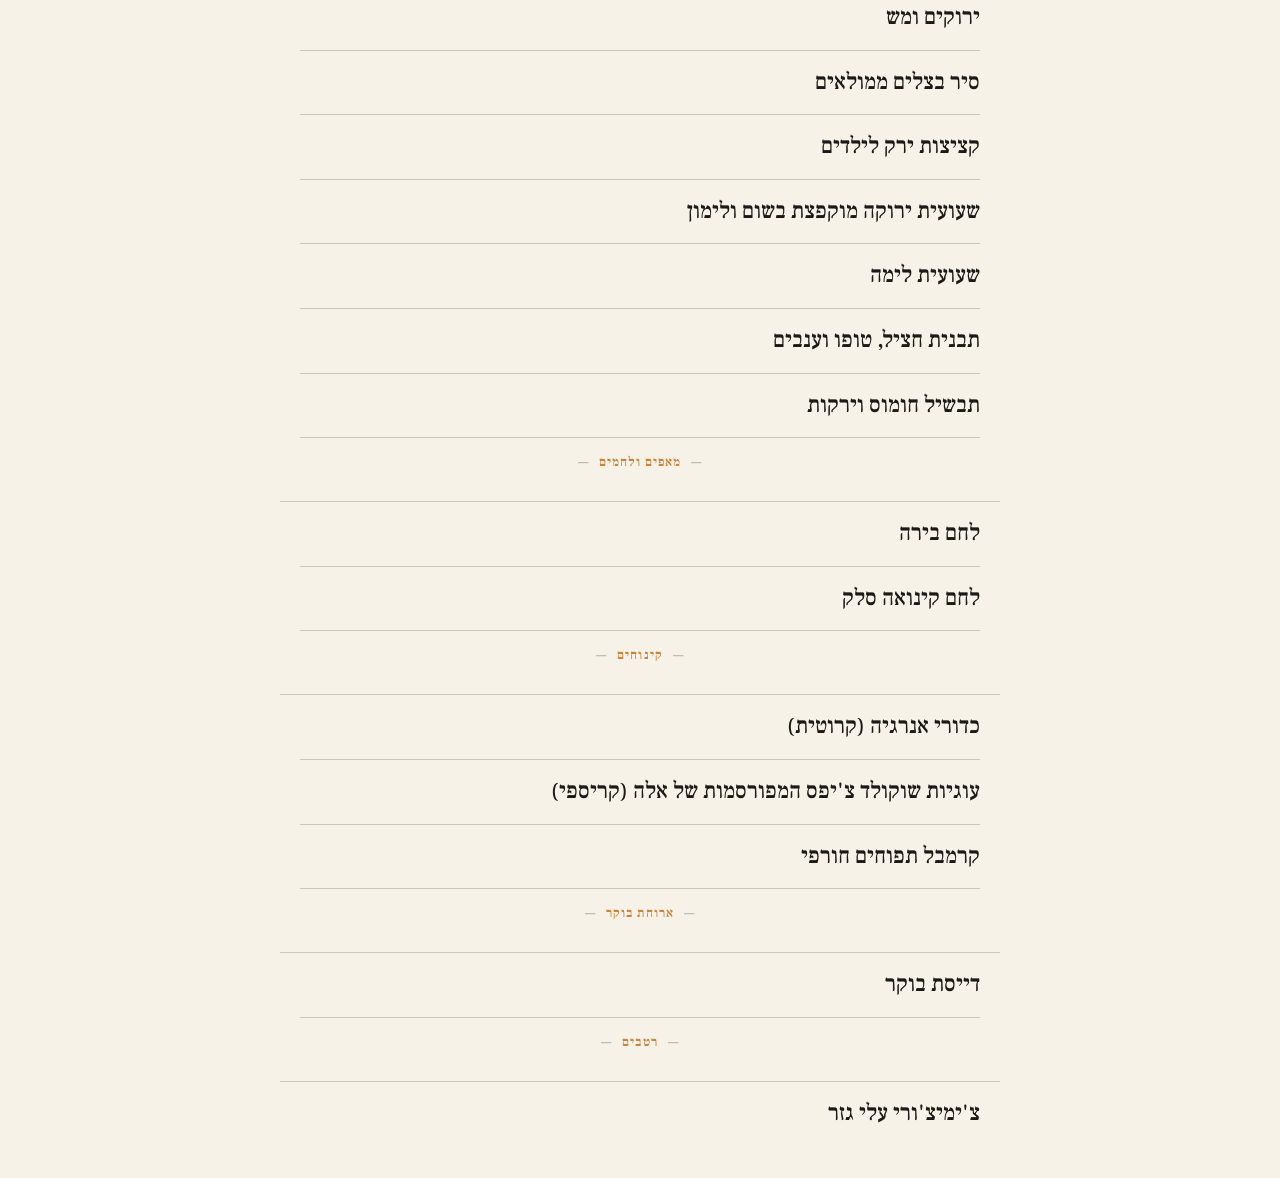
==== commit 46fb1870: "ui: category chip rail + grouped sections with scrollspy Home list now groups recipes by category un" ====
--- a/index.html
+++ b/index.html
@@ -6,8 +6,12 @@
 <meta name="theme-color" content="#F7F2E8">
 <meta name="apple-mobile-web-app-capable" content="yes">
 <meta name="apple-mobile-web-app-status-bar-style" content="default">
+<meta name="apple-mobile-web-app-title" content="מתכונים">
 <meta name="robots" content="noindex, nofollow">
 <title>מתכונים</title>
+<link rel="apple-touch-icon" href="apple-touch-icon.png">
+<link rel="icon" type="image/svg+xml" href="icon.svg">
+<link rel="icon" type="image/png" sizes="512x512" href="icon-512.png">
 <link rel="preconnect" href="https://fonts.googleapis.com">
 <link rel="preconnect" href="https://fonts.gstatic.com" crossorigin>
 <link href="https://fonts.googleapis.com/css2?family=Frank+Ruhl+Libre:wght@400;500;700;900&family=Heebo:wght@300;400;500;700&display=swap" rel="stylesheet">
@@ -26,6 +30,7 @@
         <input class="search" type="search" placeholder="חיפוש…" aria-label="חיפוש מתכונים" data-search>
         <button class="search-clear" type="button" aria-label="נקה חיפוש" data-search-clear hidden>×</button>
       </div>
+      <div class="chip-rail" data-chiprail></div>
       <ul class="recipe-list" data-list></ul>
       <p class="empty" data-empty hidden>אין מתכונים תואמים</p>
     </div>
--- a/styles.css
+++ b/styles.css
@@ -194,10 +194,77 @@
 .search-clear:focus-visible { outline: 2px solid var(--saffron); outline-offset: 2px; }
 .search-clear[hidden] { display: none; }
 
+/* ---------- category chip rail ---------- */
+.chip-rail {
+  position: sticky;
+  top: 0;
+  z-index: 3;
+  display: flex;
+  gap: 8px;
+  padding: 10px var(--page-pad-x) 12px;
+  margin: 0 calc(-1 * var(--page-pad-x)) 2px;
+  background: var(--paper);
+  overflow-x: auto;
+  overflow-y: hidden;
+  scrollbar-width: none;
+  direction: rtl;
+  border-bottom: 1px solid var(--ink-10);
+  scroll-behavior: smooth;
+  -webkit-overflow-scrolling: touch;
+}
+.chip-rail::-webkit-scrollbar { display: none; }
+.chip {
+  flex-shrink: 0;
+  padding: 8px 16px;
+  border-radius: 999px;
+  border: 1px solid var(--ink);
+  background: transparent;
+  font-size: 14px;
+  font-family: inherit;
+  color: var(--ink);
+  cursor: pointer;
+  white-space: nowrap;
+  transition: background 150ms ease, color 150ms ease, border-color 150ms ease, opacity 150ms ease;
+}
+.chip.active {
+  background: var(--saffron);
+  border-color: var(--saffron);
+  color: #fff;
+}
+.chip.dim { opacity: .35; pointer-events: none; }
+
 /* ---------- recipe list ---------- */
 .recipe-list {
   list-style: none;
   margin: 0; padding: 0;
+  position: relative;
+}
+.recipe-list li.section-hdr {
+  position: sticky;
+  top: 52px;              /* chip-rail height + 1px border */
+  z-index: 2;
+  background: var(--paper);
+  display: block;
+  padding: 14px 0 8px;
+  margin: 0 calc(-1 * var(--page-pad-x));
+  padding-left: var(--page-pad-x);
+  padding-right: var(--page-pad-x);
+  border-bottom: 1px solid var(--ink-20);
+  border-top: none;
+  font-family: 'Frank Ruhl Libre', serif;
+  font-weight: 700;
+  font-size: 13px;
+  letter-spacing: .08em;
+  color: var(--saffron);
+  text-align: center;
+  cursor: default;
+}
+.recipe-list li.section-hdr::before,
+.recipe-list li.section-hdr::after {
+  content: '—';
+  color: var(--ink-40);
+  margin: 0 10px;
+  font-weight: 400;
 }
 .recipe-list li {
   padding: 18px 0;
